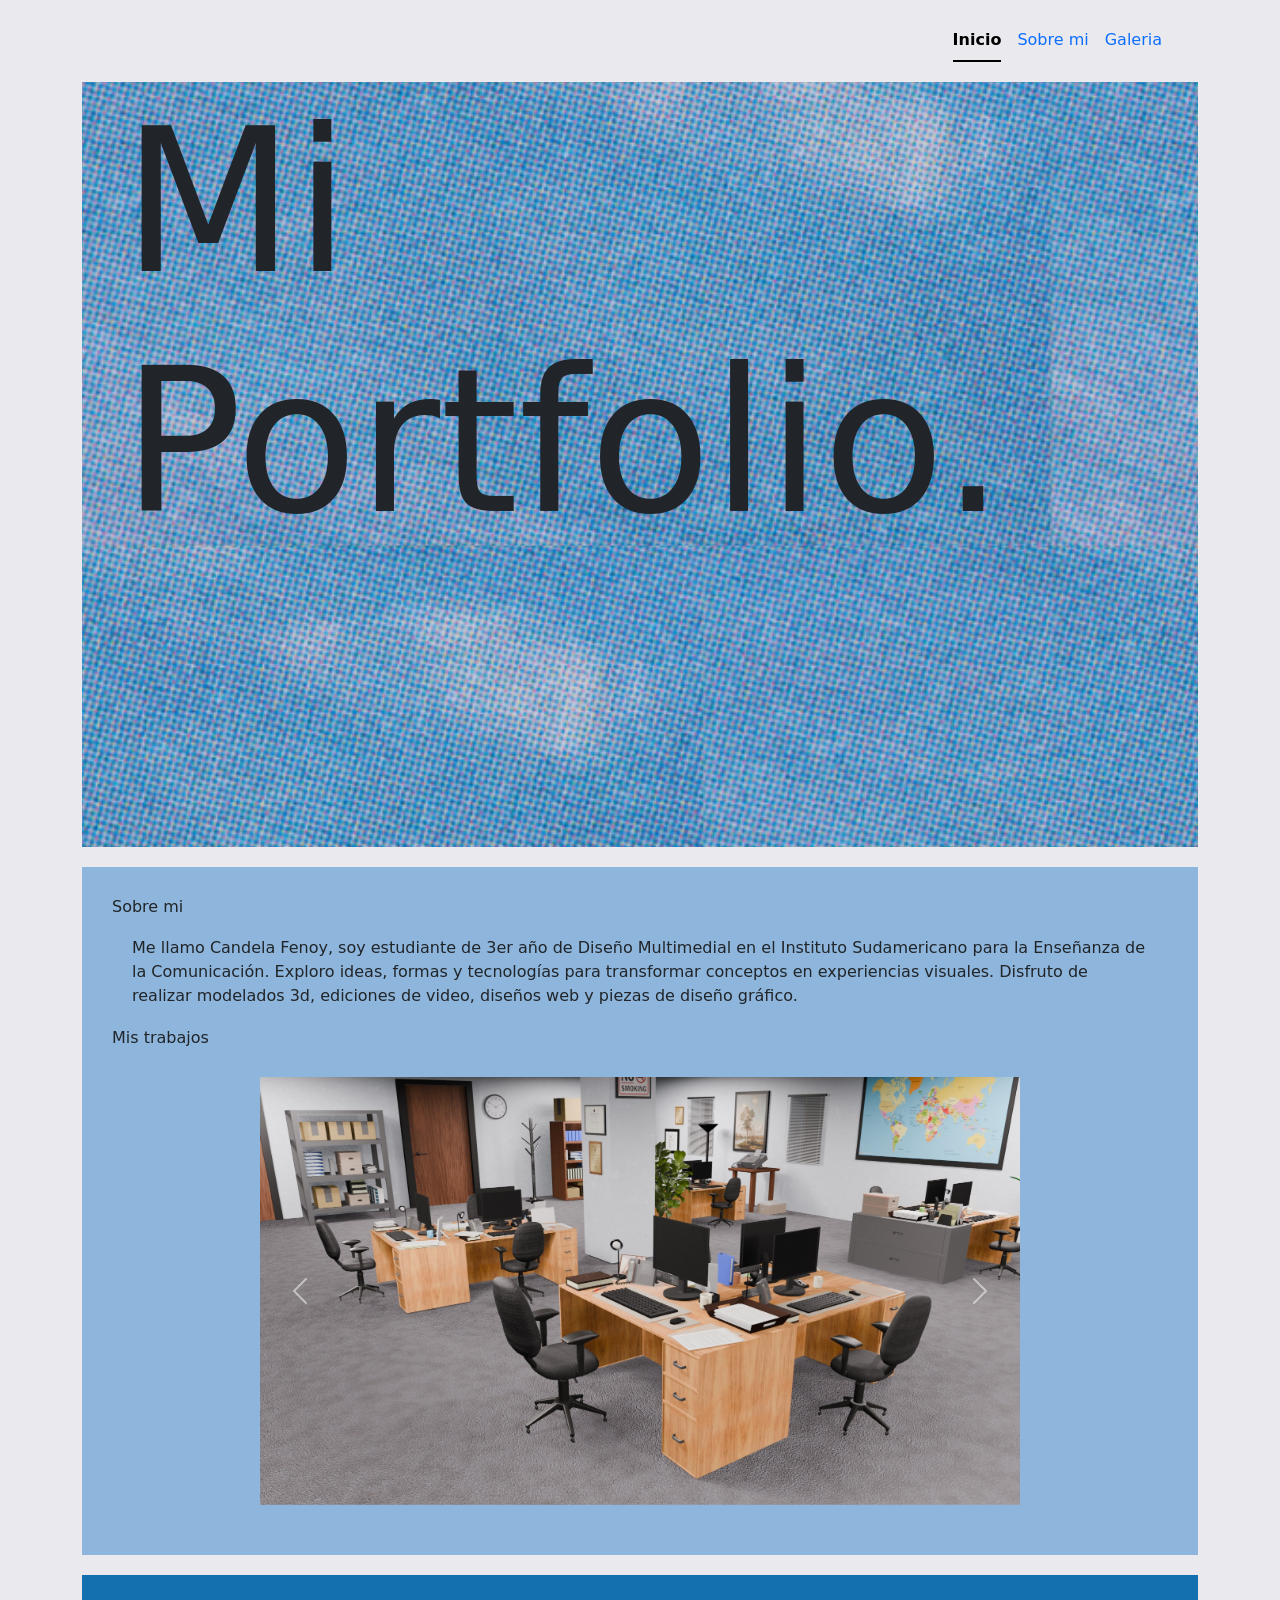
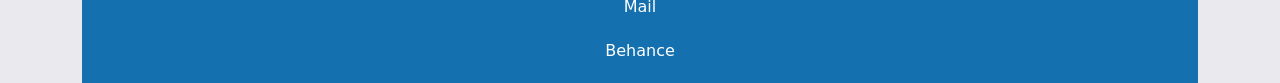
==== index.html @ b356c173 "Add files via upload" ====
<!doctype html>
<html lang="en">
  <head>
    <meta charset="utf-8">
    <meta name="viewport" content="width=device-width, initial-scale=1">
    <title>Portfolio Candela Fenoy</title>
    <link href="https://cdn.jsdelivr.net/npm/bootstrap@5.3.8/dist/css/bootstrap.min.css" rel="stylesheet" integrity="sha384-sRIl4kxILFvY47J16cr9ZwB07vP4J8+LH7qKQnuqkuIAvNWLzeN8tE5YBujZqJLB" crossorigin="anonymous">
    <link rel="stylesheet" href="style.css">
  </head>

  <body class="container">
    
        <ul class="nav nav-underline justify-content-end m-3 p-1">
            <li class="nav-item"><a class="nav-link active" aria-current="page" href="#" >Inicio</a></li>
            <li class="nav-item"><a class="nav-link" href="sobreMi.html">Sobre mi</a></li>
            <li class="nav-item"><a class="nav-link" href="galeria.html">Galeria</a></li>
            <li class="nav-item"> <!--   <a class="nav-link disabled" aria-disabled="true">Contacto</a> --></li>
        </ul>

        <div class="bg-personalizado"><h1> Mi Portfolio.</h1></div>

        <section class="inicio">
            <h2>Sobre mi</h2>
                <p>
                    Me llamo Candela Fenoy, soy estudiante de 3er año de Diseño Multimedial en el Instituto Sudamericano para la Enseñanza de la Comunicación. Exploro ideas, formas y tecnologías para transformar conceptos en experiencias visuales. Disfruto de realizar modelados 3d, ediciones de video, diseños web y piezas de diseño gráfico.
                </p>
        


        <h2>Mis trabajos</h2>
        <div id="carouselExampleAutoplaying" class="carousel slide" data-bs-ride="carousel">
            
            <div class="carousel-inner">
                <div class="carousel-item active"><img src="./img/modelado.jpg" class="d-block w-100" alt="Modelo 3D"></div>
                <div class="carousel-item"><img src="./img/afiche.jpg" class="d-block w-100" alt="Afiche tango"></div>
                <div class="carousel-item"><img src="./img/libro.jpg" class="d-block w-100" alt="Libro"></div>
                <div class="carousel-item"><img src="./img/corto.png" class="d-block w-100" alt="Edicion corto"></div>
                <div class="carousel-item"><img src="./img/edicion.jpg" class="d-block w-100" alt="Edicion DDT"></div>
            </div>
            <button class="carousel-control-prev" type="button" data-bs-target="#carouselExampleAutoplaying" data-bs-slide="prev">
                <span class="carousel-control-prev-icon" aria-hidden="true"></span>
                <span class="visually-hidden">Previous</span>
             </button>
                <button class="carousel-control-next" type="button" data-bs-target="#carouselExampleAutoplaying" data-bs-slide="next">
                <span class="carousel-control-next-icon" aria-hidden="true"></span>
                <span class="visually-hidden">Next</span>
            </button>
        </div>
        </section>
        <footer class="footer">
            <div class="links">
                <a href="https://mail.google.com/mail/u/0/?tab=rm&ogbl#inbox?compose=DmwnWrRnZnPXbHhvJljLNVDNLPfqPWGwfJPHFDPFhkdsJpJcSZVQXSfVfJDhqrcMDSDgsHMQMpqQ">Mail</a>

                <a href="https://www.behance.net/candelafenoy">Behance</a>
            </div>
    
        </footer>

    <script src="https://cdn.jsdelivr.net/npm/bootstrap@5.3.8/dist/js/bootstrap.bundle.min.js" integrity="sha384-FKyoEForCGlyvwx9Hj09JcYn3nv7wiPVlz7YYwJrWVcXK/BmnVDxM+D2scQbITxI" crossorigin="anonymous"></script>
  </body>
</html>
---- style.css ----
body{
    background-color: #EAEAEE;
}

h1{
    font-size: 200px;
    margin: 10px 40px;
}


.bg-personalizado{
    height: 85vh;
    background-image: url(./img/banner8.png);
    background-repeat: no-repeat;
    background-size: cover;
    background-attachment: fixed;
}



.inicio{
    margin: 20px 0px;
    background-color: #8EB6DC;
    padding: 20px 30px;
}

h2{
    font-size: medium;
    justify-content: left;
    margin: 10px 0px;
   
}


#carouselExampleAutoplaying {
  max-width: 800px;
  margin: 10px auto;
  padding: 20px;
}

.footer{
    display: flex;
    background-color: #1470AF;
    padding: 20px 0;
    align-items: center; /* centra vertical */
    justify-content: center;
}


.links {
  display: flex;
  flex-direction: column;
  align-items: center; 
  justify-content: center;
  gap: 20px;
}

.footer a {
  text-decoration: none;
  color: rgb(255, 255, 255);
  font-size: 16px;
}

.contenedor{
    display:flex;
    gap: 20px;
    margin: 10px;
    align-items: start;
}

.sobreMi{
    background-color: #8EB6DC;
    flex-direction: column;
    width: 50%;
    height: 80vh;
    padding: 10px;
    border-radius: 10px;
    display: flex;
    flex-direction: column;
}

.sobreMi h2, p, .programas h2{
    margin: 20px;
}

.programas{
    background-color: #8EB6DC;
    display: flex;
    flex-direction: column;
    width: 50%;
    height: 80vh;
    padding: 10px;
    border-radius: 10px;
}

.programas ul{
    display: flex;
    flex-direction: column;
    align-items: left;
    justify-content: left;
    flex-grow: 1;
    gap: 15px;
}

.programas li{  
    list-style: none;
    padding: 0px;
    margin: 10px 0px;
}

.programas img{
    width: 40px;
    border-radius: 10px;
    display:block
}

.cards-galeria{
   display: flex;
    flex-wrap: wrap; /* Permite que bajen si no caben en móviles */
    gap: 20px;       /* Espacio entre ellas */
    justify-content: center;
}
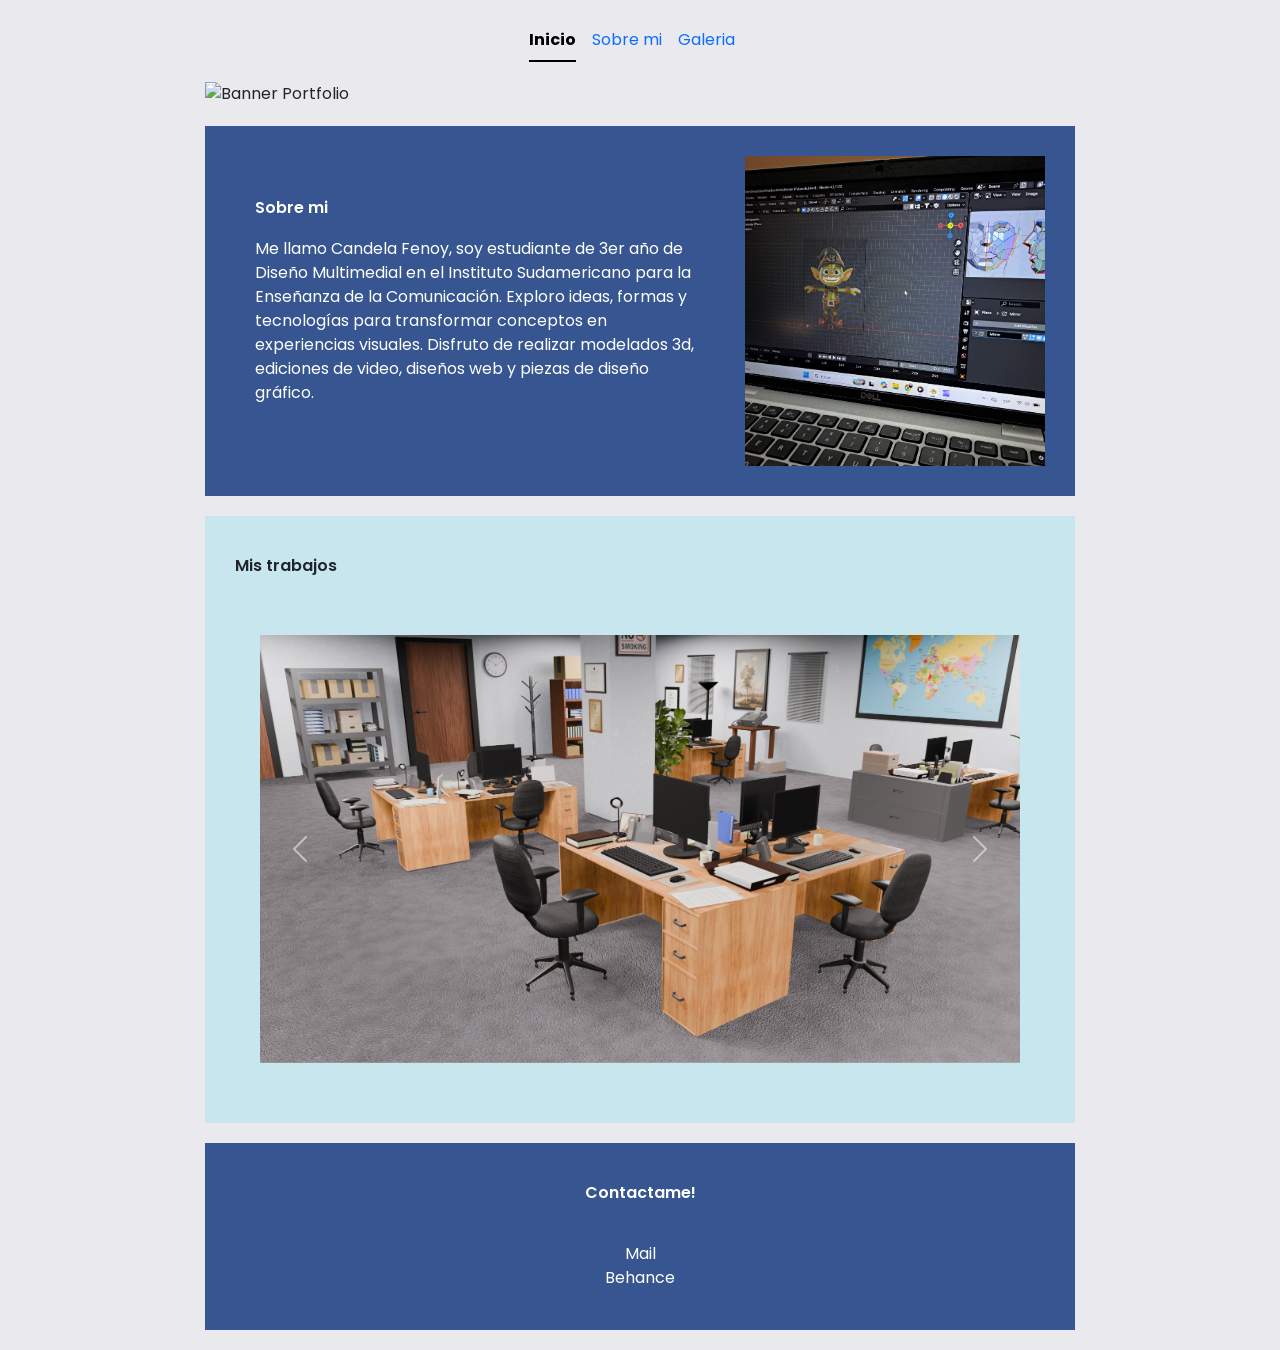
==== commit 7901a05e: "Add files via upload" ====
--- a/index.html
+++ b/index.html
@@ -1,62 +1,93 @@
 <!doctype html>
 <html lang="en">
-  <head>
+
+<head>
     <meta charset="utf-8">
     <meta name="viewport" content="width=device-width, initial-scale=1">
     <title>Portfolio Candela Fenoy</title>
-    <link href="https://cdn.jsdelivr.net/npm/bootstrap@5.3.8/dist/css/bootstrap.min.css" rel="stylesheet" integrity="sha384-sRIl4kxILFvY47J16cr9ZwB07vP4J8+LH7qKQnuqkuIAvNWLzeN8tE5YBujZqJLB" crossorigin="anonymous">
+    <link href="https://cdn.jsdelivr.net/npm/bootstrap@5.3.8/dist/css/bootstrap.min.css" rel="stylesheet"
+        integrity="sha384-sRIl4kxILFvY47J16cr9ZwB07vP4J8+LH7qKQnuqkuIAvNWLzeN8tE5YBujZqJLB" crossorigin="anonymous">
+    <link rel="preconnect" href="https://fonts.googleapis.com">
+    <link rel="preconnect" href="https://fonts.gstatic.com" crossorigin>
+    <link
+        href="https://fonts.googleapis.com/css2?family=Poppins:ital,wght@0,100;0,200;0,300;0,400;0,500;0,600;0,700;0,800;0,900;1,100;1,200;1,300;1,400;1,500;1,600;1,700;1,800;1,900&display=swap"
+        rel="stylesheet">
     <link rel="stylesheet" href="style.css">
-  </head>
+</head>
 
-  <body class="container">
+<body>
+
+    <ul class="nav nav-underline justify-content-end m-3 p-1">
+        <li class="nav-item"><a class="nav-link active" aria-current="page" href="#">Inicio</a></li>
+        <li class="nav-item"><a class="nav-link" href="sobreMi.html">Sobre mi</a></li>
+        <li class="nav-item"><a class="nav-link" href="galeria.html">Galeria</a></li>
+        <li class="nav-item"> <!--   <a class="nav-link disabled" aria-disabled="true">Contacto</a> --></li>
+    </ul>
+
+    <div class="contenedor-pagina">
+        <div class="bg-personalizado">
+            <img src="./img/banner10.PNG" alt="Banner Portfolio">
+        </div>
+        
+        <section class="inicio">
+            <div class="yo">
+                <h2>Sobre mi</h2>
+                <p>
+                    Me llamo Candela Fenoy, soy estudiante de 3er año de Diseño Multimedial en el Instituto Sudamericano
+                    para la Enseñanza de la Comunicación. Exploro ideas, formas y tecnologías para transformar conceptos en
+                    experiencias visuales. Disfruto de realizar modelados 3d, ediciones de video, diseños web y piezas de
+                    diseño gráfico.
+                </p>
+            </div>
+
+            <div class="img"><img src="./img/sobremi2.jpeg" width="300px" alt="Yo trabajando"></div>
+            
+            </section>
     
-        <ul class="nav nav-underline justify-content-end m-3 p-1">
-            <li class="nav-item"><a class="nav-link active" aria-current="page" href="#" >Inicio</a></li>
-            <li class="nav-item"><a class="nav-link" href="sobreMi.html">Sobre mi</a></li>
-            <li class="nav-item"><a class="nav-link" href="galeria.html">Galeria</a></li>
-            <li class="nav-item"> <!--   <a class="nav-link disabled" aria-disabled="true">Contacto</a> --></li>
-        </ul>
 
-        <div class="bg-personalizado"><h1> Mi Portfolio.</h1></div>
+    <div class="carrusel">
+            <h2>Mis trabajos</h2>
+            <div id="carouselExampleAutoplaying" class="carousel slide" data-bs-ride="carousel">
 
-        <section class="inicio">
-            <h2>Sobre mi</h2>
-                <p>
-                    Me llamo Candela Fenoy, soy estudiante de 3er año de Diseño Multimedial en el Instituto Sudamericano para la Enseñanza de la Comunicación. Exploro ideas, formas y tecnologías para transformar conceptos en experiencias visuales. Disfruto de realizar modelados 3d, ediciones de video, diseños web y piezas de diseño gráfico.
-                </p>
-        
+                <div class="carousel-inner">
+                    <div class="carousel-item active"><img src="./img/modelado.jpg" class="d-block w-100" alt="Modelo 3D"></div>
+                    <div class="carousel-item"><img src="./img/afiche.jpg" class="d-block w-100" alt="Afiche tango">
+                    </div>
+                    <div class="carousel-item"><img src="./img/libro.jpg" class="d-block w-100" alt="Libro"></div>
+                    <div class="carousel-item"><img src="./img/corto.png" class="d-block w-100" alt="Edicion corto">
+                    </div>
+                    <div class="carousel-item"><img src="./img/edicion.jpg" class="d-block w-100" alt="Edicion DDT">
+                    </div>
+                </div>
+                <button class="carousel-control-prev" type="button" data-bs-target="#carouselExampleAutoplaying"
+                    data-bs-slide="prev">
+                    <span class="carousel-control-prev-icon" aria-hidden="true"></span>
+                    <span class="visually-hidden">Previous</span>
+                </button>
+                <button class="carousel-control-next" type="button" data-bs-target="#carouselExampleAutoplaying"
+                    data-bs-slide="next">
+                    <span class="carousel-control-next-icon" aria-hidden="true"></span>
+                    <span class="visually-hidden">Next</span>
+                </button>
+            </div>
+        </div>
 
+    <footer class="footer">
 
-        <h2>Mis trabajos</h2>
-        <div id="carouselExampleAutoplaying" class="carousel slide" data-bs-ride="carousel">
-            
-            <div class="carousel-inner">
-                <div class="carousel-item active"><img src="./img/modelado.jpg" class="d-block w-100" alt="Modelo 3D"></div>
-                <div class="carousel-item"><img src="./img/afiche.jpg" class="d-block w-100" alt="Afiche tango"></div>
-                <div class="carousel-item"><img src="./img/libro.jpg" class="d-block w-100" alt="Libro"></div>
-                <div class="carousel-item"><img src="./img/corto.png" class="d-block w-100" alt="Edicion corto"></div>
-                <div class="carousel-item"><img src="./img/edicion.jpg" class="d-block w-100" alt="Edicion DDT"></div>
-            </div>
-            <button class="carousel-control-prev" type="button" data-bs-target="#carouselExampleAutoplaying" data-bs-slide="prev">
-                <span class="carousel-control-prev-icon" aria-hidden="true"></span>
-                <span class="visually-hidden">Previous</span>
-             </button>
-                <button class="carousel-control-next" type="button" data-bs-target="#carouselExampleAutoplaying" data-bs-slide="next">
-                <span class="carousel-control-next-icon" aria-hidden="true"></span>
-                <span class="visually-hidden">Next</span>
-            </button>
+        <h2>Contactame!</h2>
+
+        <div class="links">
+            <a
+                href="https://mail.google.com/mail/u/0/?tab=rm&ogbl#inbox?compose=DmwnWrRnZnPXbHhvJljLNVDNLPfqPWGwfJPHFDPFhkdsJpJcSZVQXSfVfJDhqrcMDSDgsHMQMpqQ" target="_blank">Mail</a>
+
+            <a href="https://www.behance.net/candelafenoy" target="_blank">Behance</a>
         </div>
-        </section>
-        <footer class="footer">
-            <div class="links">
-                <a href="https://mail.google.com/mail/u/0/?tab=rm&ogbl#inbox?compose=DmwnWrRnZnPXbHhvJljLNVDNLPfqPWGwfJPHFDPFhkdsJpJcSZVQXSfVfJDhqrcMDSDgsHMQMpqQ">Mail</a>
 
-                <a href="https://www.behance.net/candelafenoy">Behance</a>
-            </div>
-    
-        </footer>
+    </footer>
+</div>
+    <script src="https://cdn.jsdelivr.net/npm/bootstrap@5.3.8/dist/js/bootstrap.bundle.min.js"
+        integrity="sha384-FKyoEForCGlyvwx9Hj09JcYn3nv7wiPVlz7YYwJrWVcXK/BmnVDxM+D2scQbITxI"
+        crossorigin="anonymous"></script>
+</body>
 
-    <script src="https://cdn.jsdelivr.net/npm/bootstrap@5.3.8/dist/js/bootstrap.bundle.min.js" integrity="sha384-FKyoEForCGlyvwx9Hj09JcYn3nv7wiPVlz7YYwJrWVcXK/BmnVDxM+D2scQbITxI" crossorigin="anonymous"></script>
-  </body>
-</html>
-
+</html>
--- a/style.css
+++ b/style.css
@@ -1,63 +1,111 @@
 body{
     background-color: #EAEAEE;
-}
-
-h1{
-    font-size: 200px;
-    margin: 10px 40px;
-}
-
-
-.bg-personalizado{
-    height: 85vh;
-    background-image: url(./img/banner8.png);
-    background-repeat: no-repeat;
-    background-size: cover;
-    background-attachment: fixed;
-}
-
-
+    margin: 0;
+    padding: 0;
+    display: flex;
+    flex-direction: column;
+    align-items: center; 
+    justify-content: flex-start;
+    font-family: "Poppins", sans-serif;
+    font-weight: 400;
+}
+
+.contenedor-pagina{
+    display: flex;
+    flex-direction: column;
+    align-items: center;
+    width: 100%;
+    max-width: 900px;
+    margin: 0 auto;
+    padding: 0 15px;
+}
+
+ .bg-personalizado{
+    width: 100%;
+}
+
+.bg-personalizado img{
+    width: 100%;
+    height: auto;
+    display: block;
+}
 
 .inicio{
-    margin: 20px 0px;
-    background-color: #8EB6DC;
+    display: flex;
+    flex-direction: row;
+    align-items: center;
+    justify-content: space-between;
+    background-color: #375691;
+    padding: 30px;
+    margin: 20px 0;
+    gap: 30px;
+    box-sizing: border-box;
+    
+}
+
+.yo{
+    flex:2;
+    color:white;
+}
+
+.yo h2{
+    justify-content: start;
+    margin: 0 20px;
+}
+
+.img{
+    flex: 1;
+    display: flex;
+}
+
+h2, h5{
+  font-family: "Poppins", sans-serif;
+  font-weight: 600;
+  font-size: medium;
+  font-style: normal;
+  justify-content: left;
+  margin: 20px 0px;
+ 
+}
+
+.carrusel{
+    display: flex;
+    flex-direction: column;
+    width: 100%;
+    background-color: #C7E6EE;
     padding: 20px 30px;
 }
-
-h2{
-    font-size: medium;
-    justify-content: left;
-    margin: 10px 0px;
-   
-}
-
 
 #carouselExampleAutoplaying {
   max-width: 800px;
-  margin: 10px auto;
+  margin: 20px auto;
   padding: 20px;
 }
 
 .footer{
     display: flex;
-    background-color: #1470AF;
-    padding: 20px 0;
-    align-items: center; /* centra vertical */
+    flex-direction: column;
+    width: 100%;
+    background-color: #375691;
+    padding: 20px 30px;
+    align-items: center;
     justify-content: center;
-}
-
+    box-sizing: border-box;
+    color:white;
+    margin: 20px auto;
+}
 
 .links {
   display: flex;
   flex-direction: column;
   align-items: center; 
   justify-content: center;
-  gap: 20px;
+  padding: 20px;
 }
 
 .footer a {
   text-decoration: none;
-  color: rgb(255, 255, 255);
+  color: white;
   font-size: 16px;
 }
 
@@ -69,7 +117,7 @@
 }
 
 .sobreMi{
-    background-color: #8EB6DC;
+    background-color: #375691;
     flex-direction: column;
     width: 50%;
     height: 80vh;
@@ -77,14 +125,16 @@
     border-radius: 10px;
     display: flex;
     flex-direction: column;
+    color:white;
 }
 
 .sobreMi h2, p, .programas h2{
     margin: 20px;
+
 }
 
 .programas{
-    background-color: #8EB6DC;
+    background-color: #C7E6EE;
     display: flex;
     flex-direction: column;
     width: 50%;
@@ -114,9 +164,102 @@
     display:block
 }
 
+.contenedor-galeria{
+    display: flex;
+    flex-wrap: wrap;
+    margin: 0;
+    padding: 0;
+}
+
+.card{
+    background-color: #375691;
+    color:white;
+}
+
 .cards-galeria{
    display: flex;
-    flex-wrap: wrap; /* Permite que bajen si no caben en móviles */
-    gap: 20px;       /* Espacio entre ellas */
+   gap: 15px;
     justify-content: center;
-}
+    align-items: stretch;
+    flex-wrap: wrap;
+    margin:20px;
+}
+
+.card-body{
+    display: flex;
+    flex-direction: column;
+    height: 80%;
+}
+
+.card-body .btn{
+    margin-top: auto;
+    align-self: start;
+    padding: 5px 10px;
+    background-color: #C7E6EE;
+    color: black;
+    font-family: "Poppins", sans-serif;
+    font-size: 300;
+}
+
+.pag-3d{
+    display: flex;
+    flex-direction: column;
+    background-color: #375691;
+    border-radius: 10px;
+    width: 100%;
+    max-width: 900px;
+    margin: 0 auto 10px 0 auto;
+    padding: 0 15px;
+    color: white;
+}
+
+.pag-3d h2{
+    margin: 10px;
+}
+
+.video{
+    display: flex;
+    flex-direction: column;
+    margin: 10px;
+    align-items: center;
+}
+
+
+.texto-video{
+    display: flex;
+    flex-direction: row;
+    font-weight: 300;
+    font-size: small;
+    text-align: justify;
+    text-justify: inter-word;
+}
+
+.texto-video li{
+    list-style: none;
+}
+
+.texto-video img{
+    border-radius: 10px;
+    width: 40px;
+    margin: 40px 10px;
+    justify-content: center;
+    align-items: center;
+}
+
+.atras{
+    justify-content: left;
+    margin: 10px;
+}
+
+.atras .btn{
+    background-color: #C7E6EE;
+    color: black;
+    border-color:#C7E6EE;
+} 
+
+
+
+
+
+
+
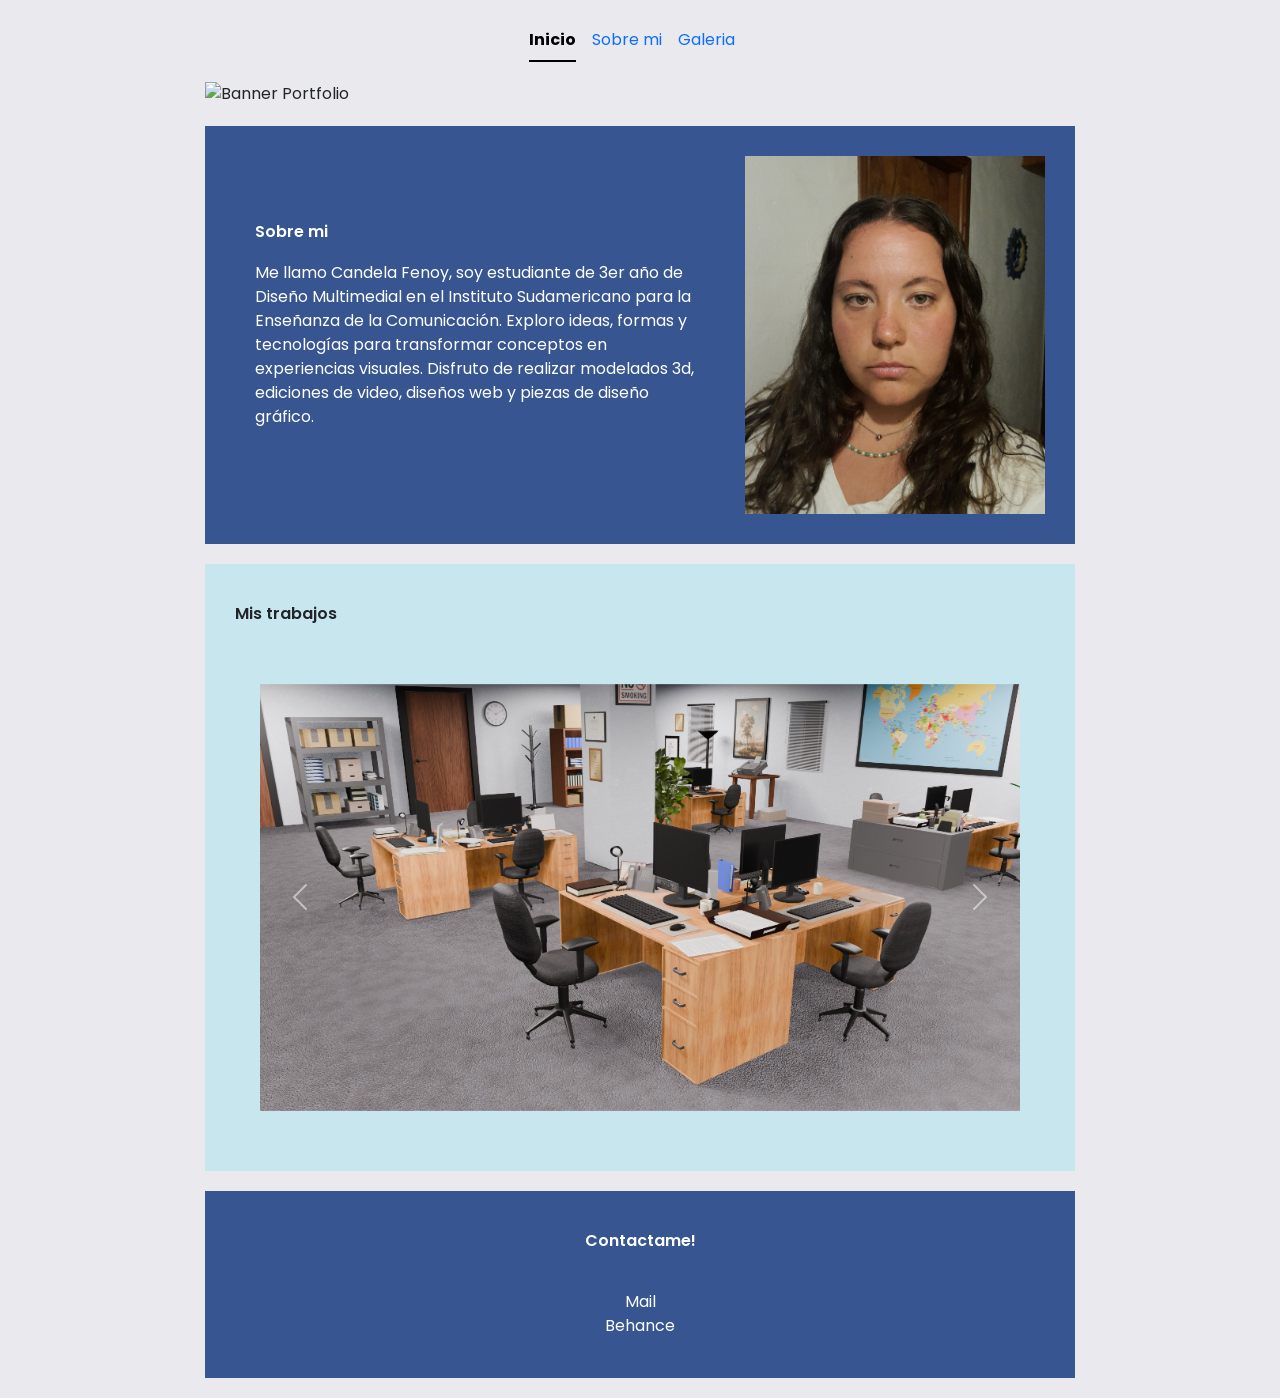
==== commit 39e95eec: "mi foto" ====
--- a/index.html
+++ b/index.html
@@ -40,7 +40,7 @@
                 </p>
             </div>
 
-            <div class="img"><img src="./img/sobremi2.jpeg" width="300px" alt="Yo trabajando"></div>
+            <div class="img"><img src="./img/yo.jpg" width="300px" alt="Yo trabajando"></div>
             
             </section>
     
--- a/style.css
+++ b/style.css
@@ -196,6 +196,7 @@
     align-self: start;
     padding: 5px 10px;
     background-color: #C7E6EE;
+    border-color: #C7E6EE;
     color: black;
     font-family: "Poppins", sans-serif;
     font-size: 300;
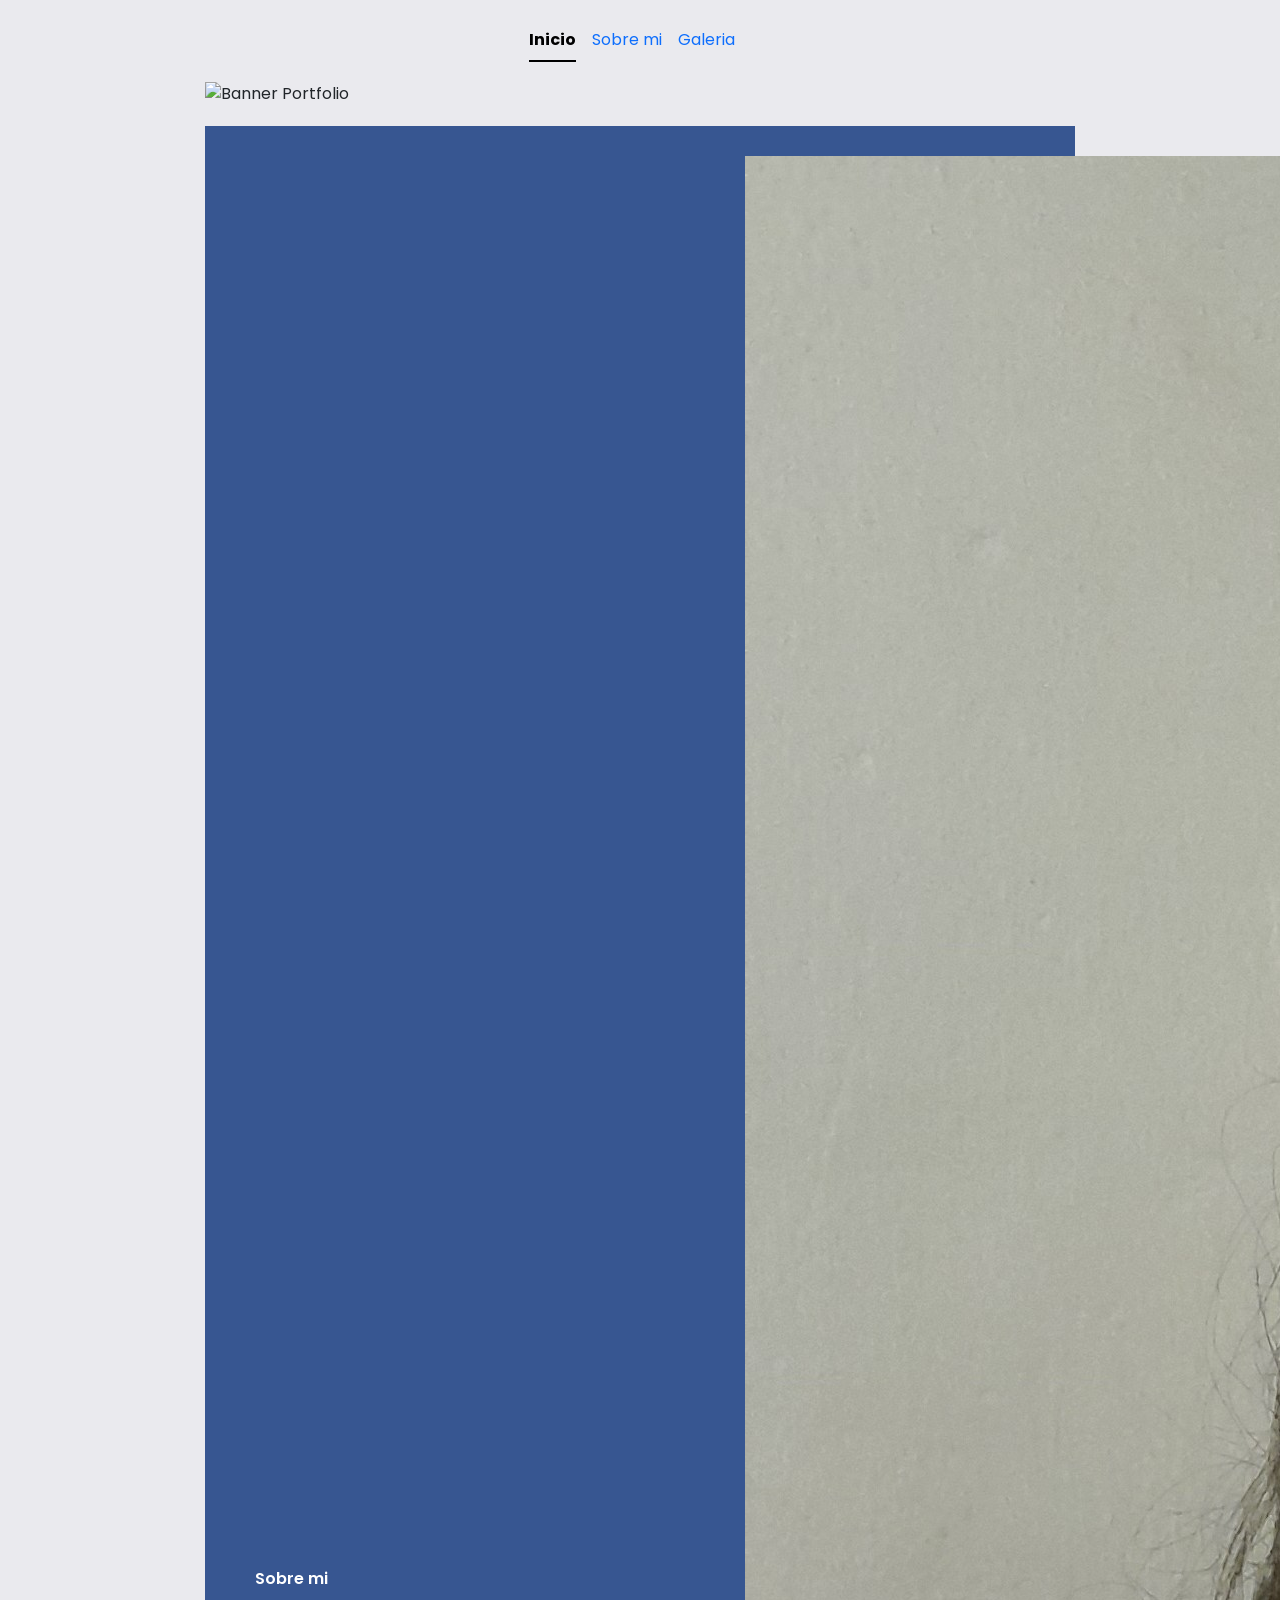
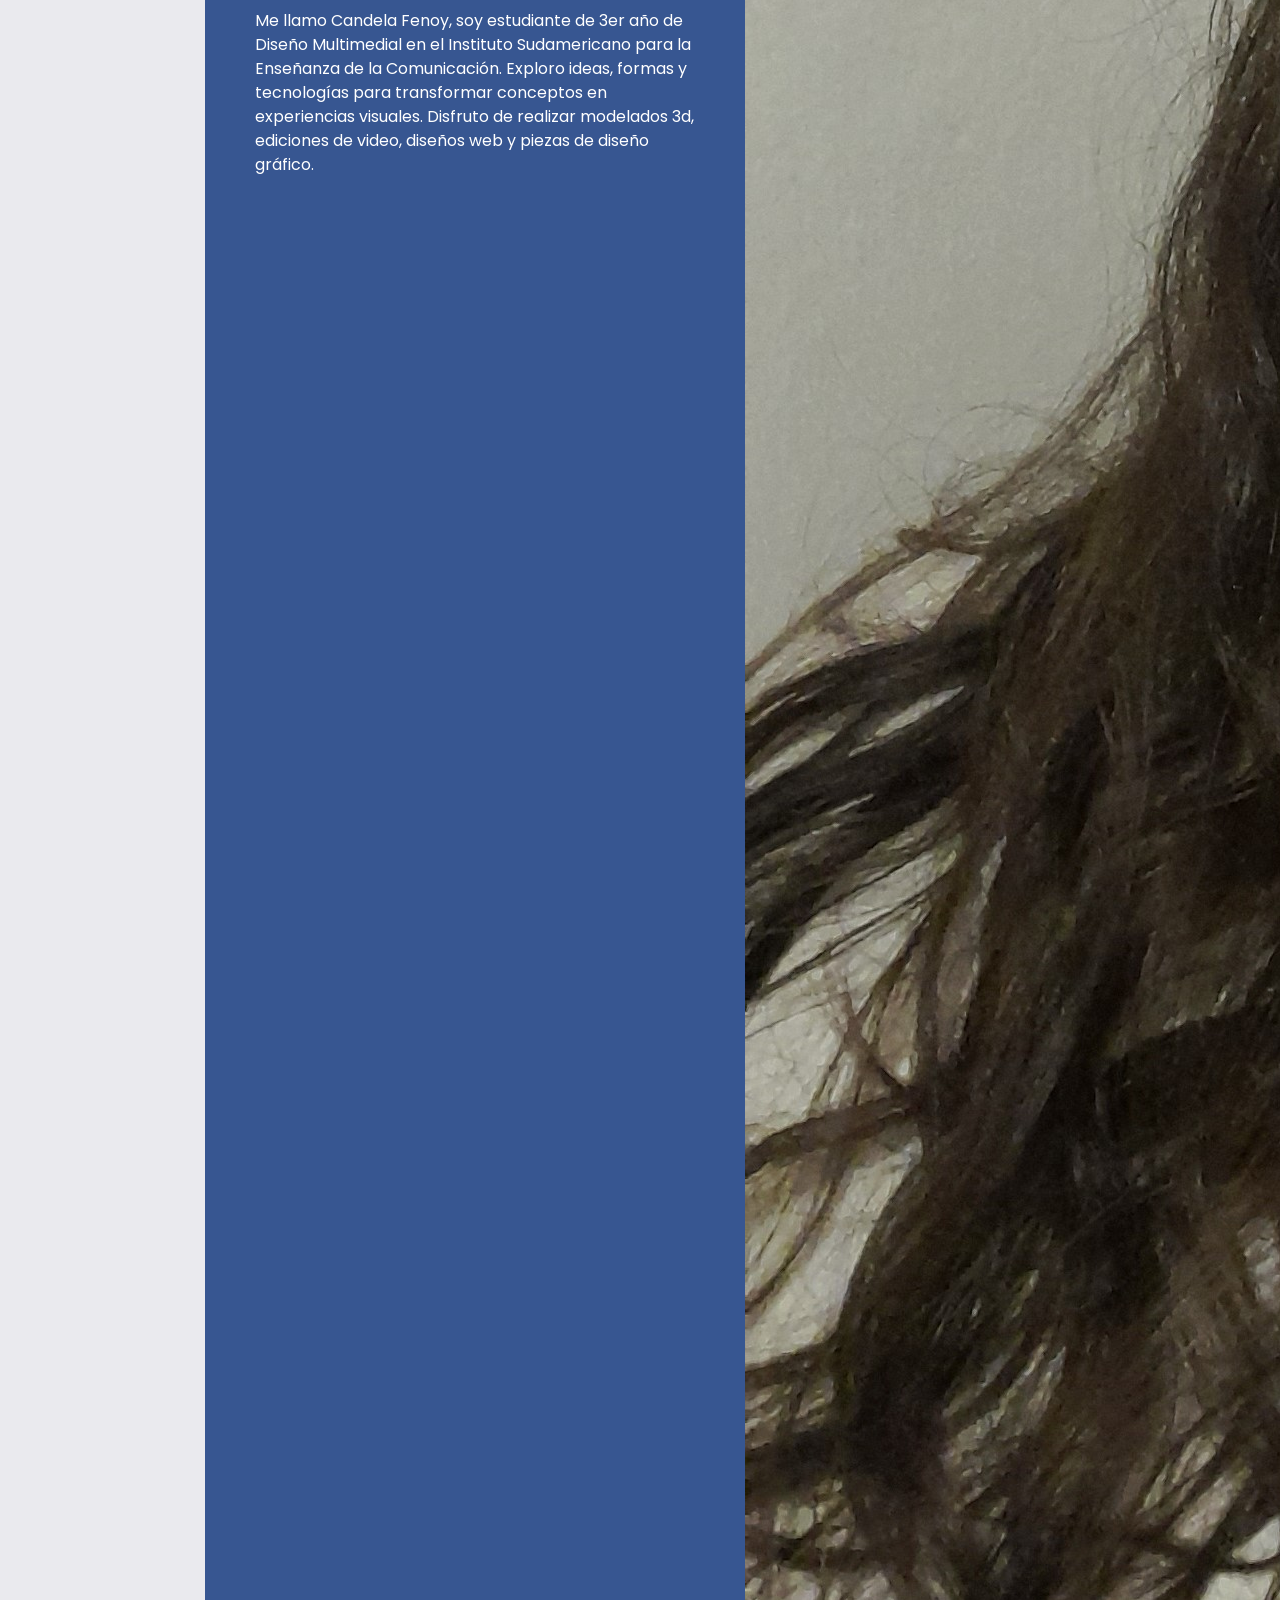
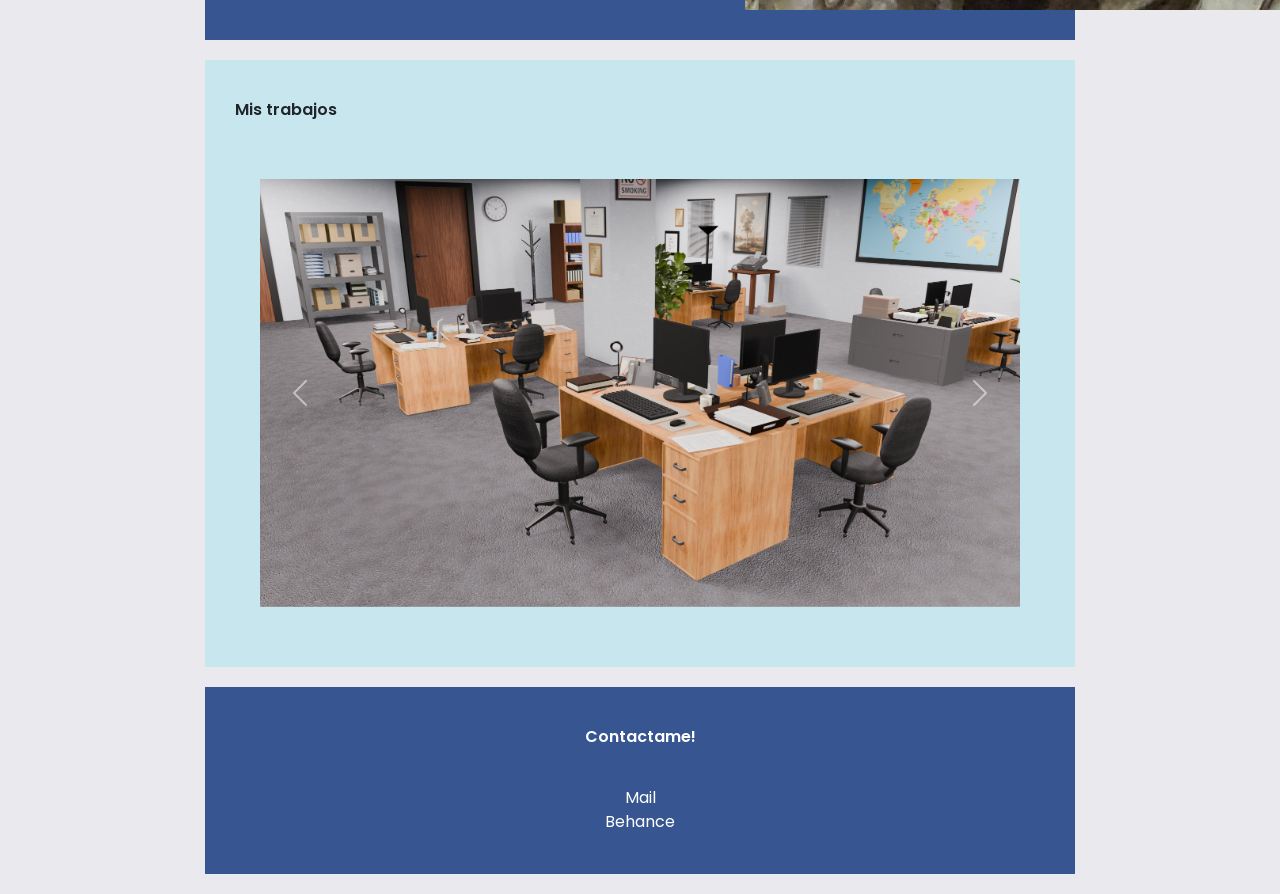
==== commit 41b098f9: "inicio" ====
--- a/index.html
+++ b/index.html
@@ -40,7 +40,7 @@
                 </p>
             </div>
 
-            <div class="img"><img src="./img/yo.jpg" width="300px" alt="Yo trabajando"></div>
+            <div class="img"><img src="./img/yo.jpg" alt="Yo trabajando"></div>
             
             </section>
     
--- a/style.css
+++ b/style.css
@@ -56,6 +56,7 @@
 .img{
     flex: 1;
     display: flex;
+    max-width: 300px;
 }
 
 h2, h5{
@@ -68,6 +69,22 @@
  
 }
 
+@media (max-width: 768px) {
+  .inicio {
+    flex-direction: column;
+    text-align: center;
+  }
+
+  .yo {
+    min-width: 100%;
+  }
+
+  .img img {
+    width: 100%;
+    max-width: 300px;
+  }
+}
+
 .carrusel{
     display: flex;
     flex-direction: column;
@@ -110,22 +127,21 @@
 }
 
 .contenedor{
-    display:flex;
-    gap: 20px;
-    margin: 10px;
-    align-items: start;
+    margin: 0;
+    padding:0;
 }
 
 .sobreMi{
-    background-color: #375691;
-    flex-direction: column;
-    width: 50%;
-    height: 80vh;
+    display: flex;
+    flex-direction: column;
+    background-color: #375691;
+    width: 100%;
+    max-width: 900px;
     padding: 10px;
-    border-radius: 10px;
-    display: flex;
-    flex-direction: column;
-    color:white;
+    margin: 10px;
+    border-radius: 10px;
+    color:white;
+    justify-content: center;
 }
 
 .sobreMi h2, p, .programas h2{
@@ -134,28 +150,29 @@
 }
 
 .programas{
-    background-color: #C7E6EE;
-    display: flex;
-    flex-direction: column;
-    width: 50%;
-    height: 80vh;
+    display: flex;
+    flex-direction: column;
+    background-color: #C7E6EE;
+    width: 100%;
+    max-width: 900px;
     padding: 10px;
-    border-radius: 10px;
+    margin: 10px;
+    border-radius: 10px;
+    justify-content: center;
 }
 
 .programas ul{
     display: flex;
-    flex-direction: column;
-    align-items: left;
-    justify-content: left;
-    flex-grow: 1;
+    flex-direction: row;
+    align-items: center;
+    justify-content: center;
     gap: 15px;
 }
 
 .programas li{  
     list-style: none;
     padding: 0px;
-    margin: 10px 0px;
+    margin: 5px 0px;
 }
 
 .programas img{
@@ -178,17 +195,21 @@
 
 .cards-galeria{
    display: flex;
+   flex-wrap: wrap;
    gap: 15px;
     justify-content: center;
     align-items: stretch;
-    flex-wrap: wrap;
-    margin:20px;
+    margin: 10px;
 }
 
 .card-body{
     display: flex;
     flex-direction: column;
-    height: 80%;
+}
+
+.card-text{
+    margin: 10px 0;
+    text-align: left;
 }
 
 .card-body .btn{
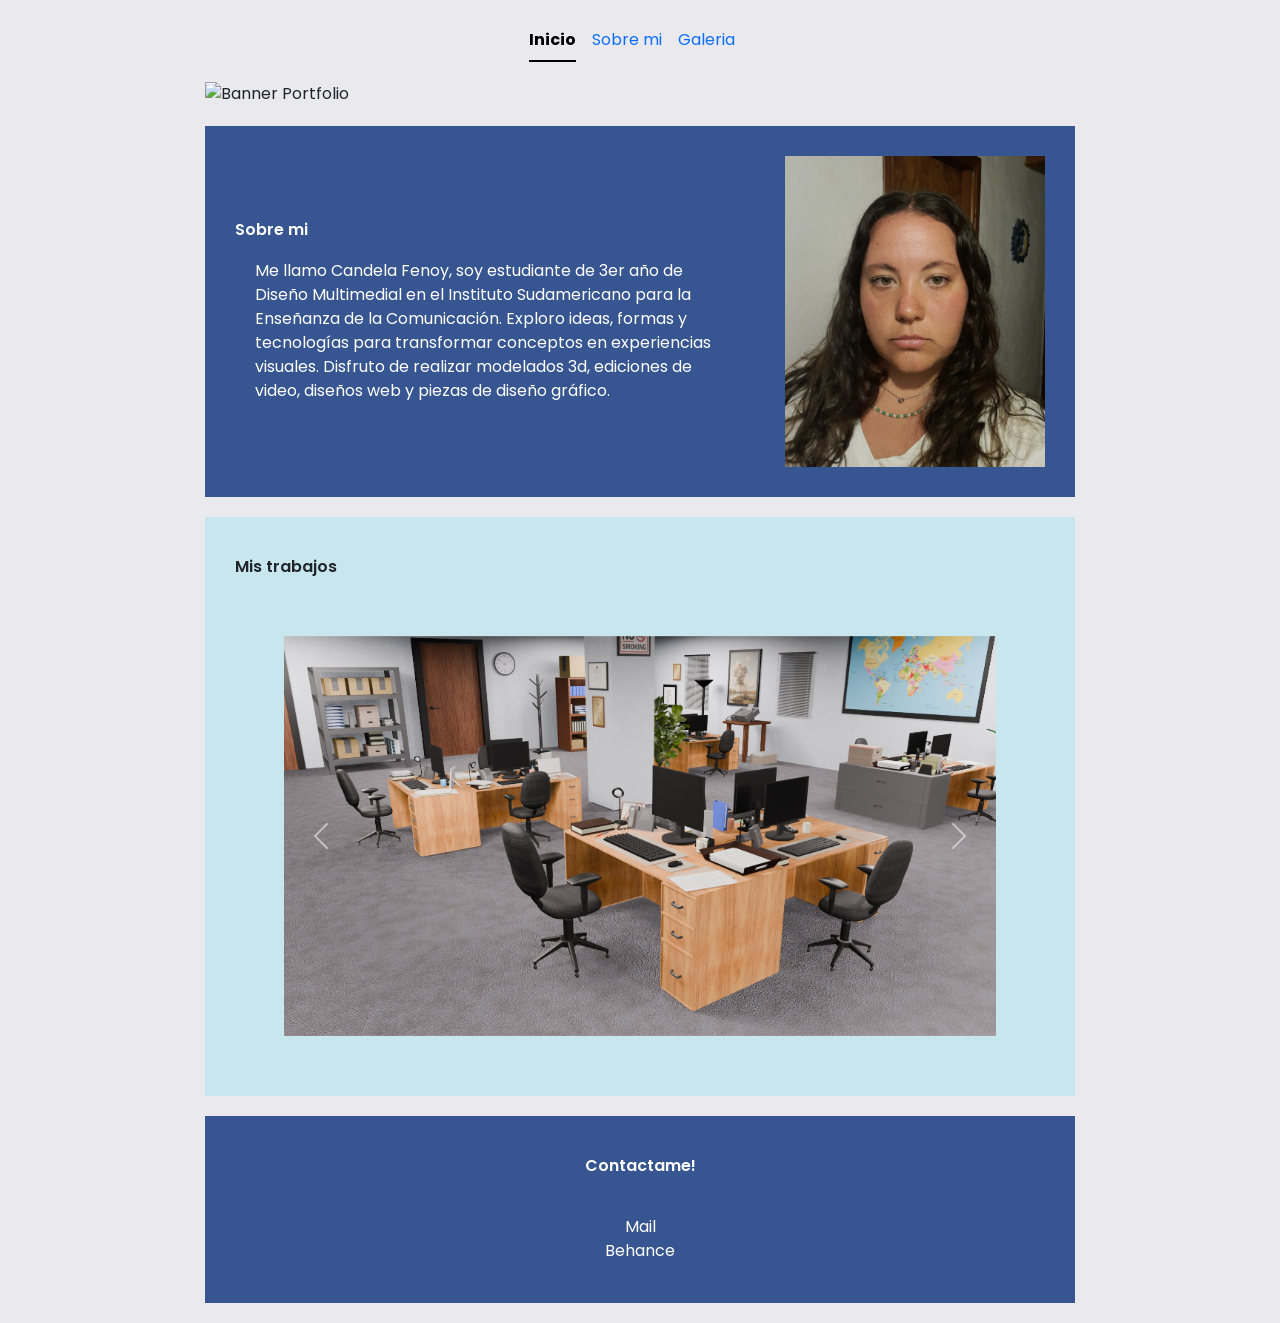
==== commit 341ab3fb: "modificacion carpetas" ====
--- a/index.html
+++ b/index.html
@@ -51,9 +51,9 @@
 
                 <div class="carousel-inner">
                     <div class="carousel-item active"><img src="./img/modelado.jpg" class="d-block w-100" alt="Modelo 3D"></div>
-                    <div class="carousel-item"><img src="./img/afiche.jpg" class="d-block w-100" alt="Afiche tango">
+                    <div class="carousel-item"><img src="./img/LV/afiche.jpg" class="d-block w-100" alt="Afiche tango">
                     </div>
-                    <div class="carousel-item"><img src="./img/libro.jpg" class="d-block w-100" alt="Libro"></div>
+                    <div class="carousel-item"><img src="./img/herramientas/libro.jpg" class="d-block w-100" alt="Libro"></div>
                     <div class="carousel-item"><img src="./img/corto.png" class="d-block w-100" alt="Edicion corto">
                     </div>
                     <div class="carousel-item"><img src="./img/edicion.jpg" class="d-block w-100" alt="Edicion DDT">
--- a/style.css
+++ b/style.css
@@ -32,7 +32,6 @@
 
 .inicio{
     display: flex;
-    flex-direction: row;
     align-items: center;
     justify-content: space-between;
     background-color: #375691;
@@ -46,17 +45,23 @@
 .yo{
     flex:2;
     color:white;
-}
-
-.yo h2{
-    justify-content: start;
-    margin: 0 20px;
-}
+    min-width: 250px;
+}
+
+/* .yo h2{
+    margin: 20px;
+} */
 
 .img{
     flex: 1;
     display: flex;
+    justify-content: center;
+}
+
+.img img{
+    width: 100%;
     max-width: 300px;
+    height: auto;
 }
 
 h2, h5{
@@ -72,7 +77,7 @@
 @media (max-width: 768px) {
   .inicio {
     flex-direction: column;
-    text-align: center;
+    text-align: justify;
   }
 
   .yo {
@@ -95,8 +100,19 @@
 
 #carouselExampleAutoplaying {
   max-width: 800px;
+  min-width: 200px;
   margin: 20px auto;
   padding: 20px;
+}
+
+.carousel-item{
+    height: 400px;
+}
+
+.carousel-item img{
+    width: 100%;
+    height: 100%;
+    object-fit: contain;
 }
 
 .footer{
@@ -200,6 +216,12 @@
     justify-content: center;
     align-items: stretch;
     margin: 10px;
+}
+
+.cadr-img-top{
+    width: 100%;
+    height: 200px;
+    object-fit: cover;
 }
 
 .card-body{
@@ -230,7 +252,7 @@
     border-radius: 10px;
     width: 100%;
     max-width: 900px;
-    margin: 0 auto 10px 0 auto;
+    margin: 20px;
     padding: 0 15px;
     color: white;
 }
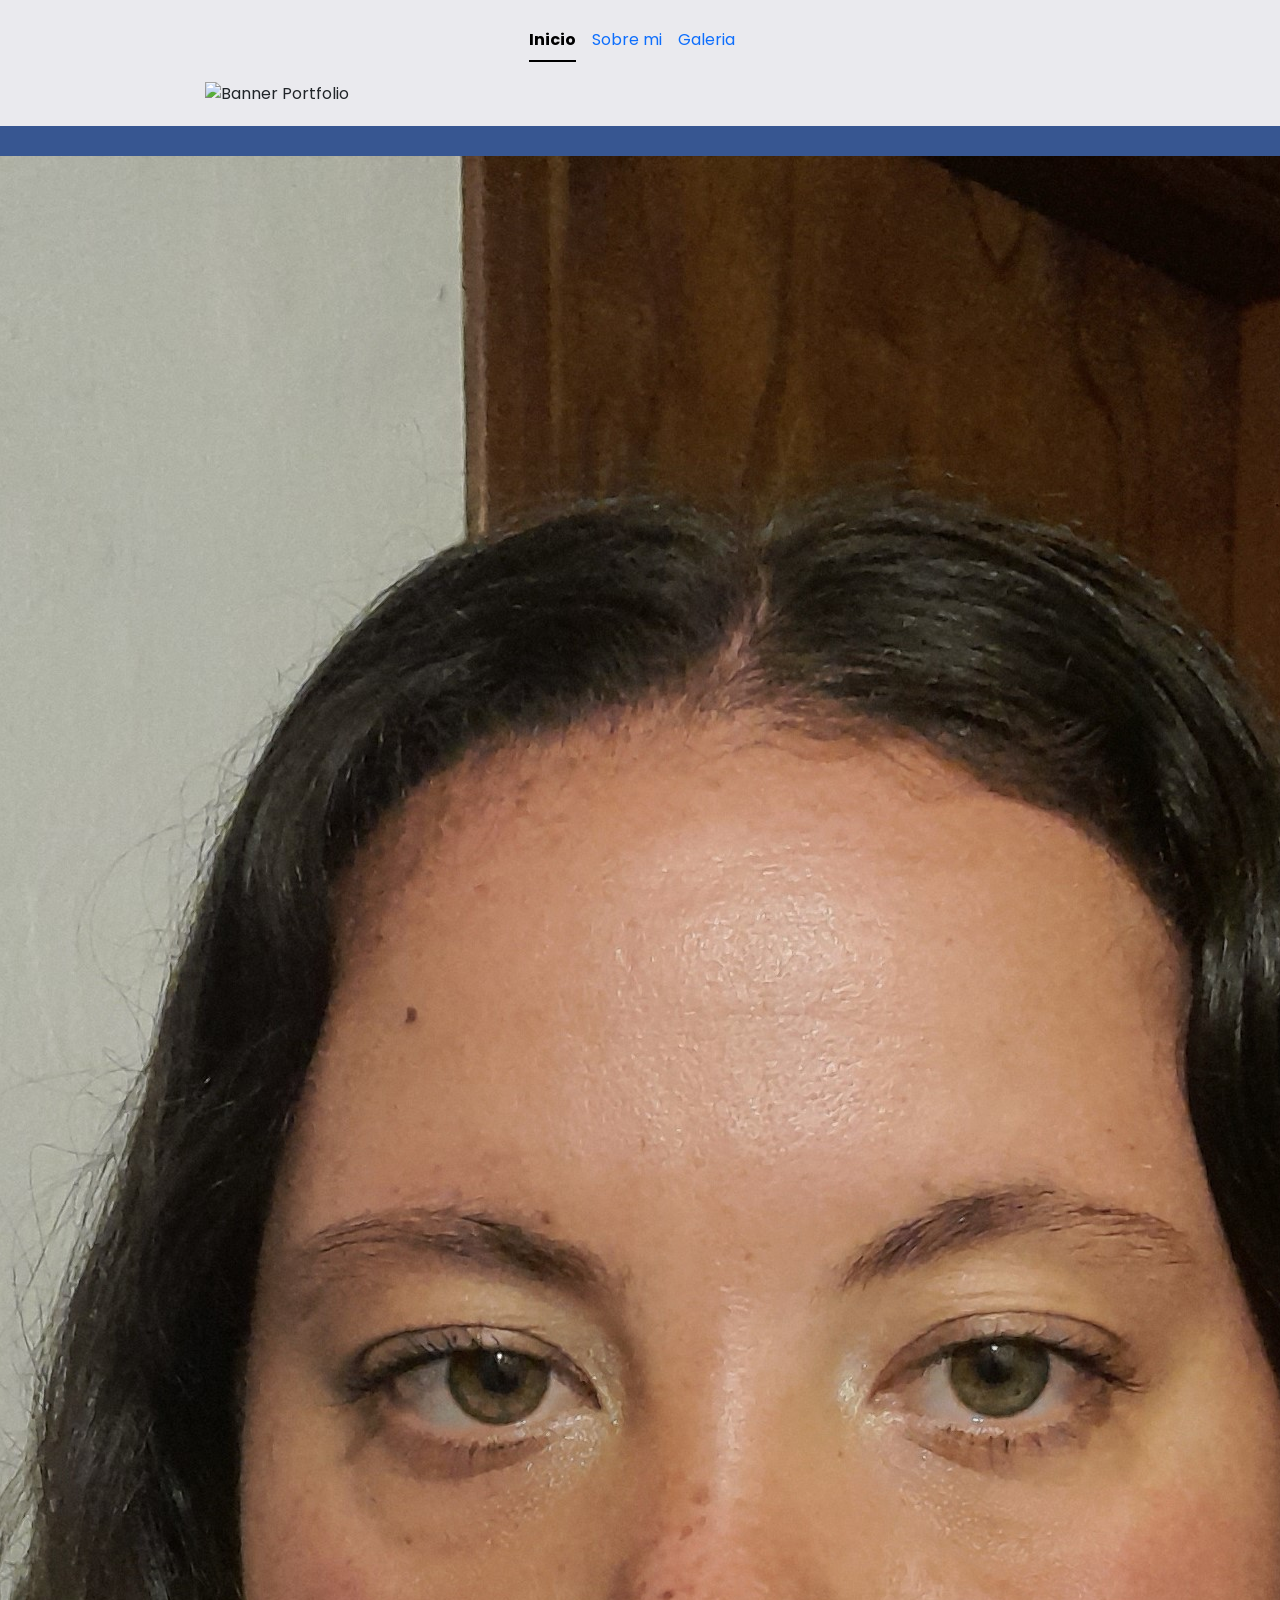
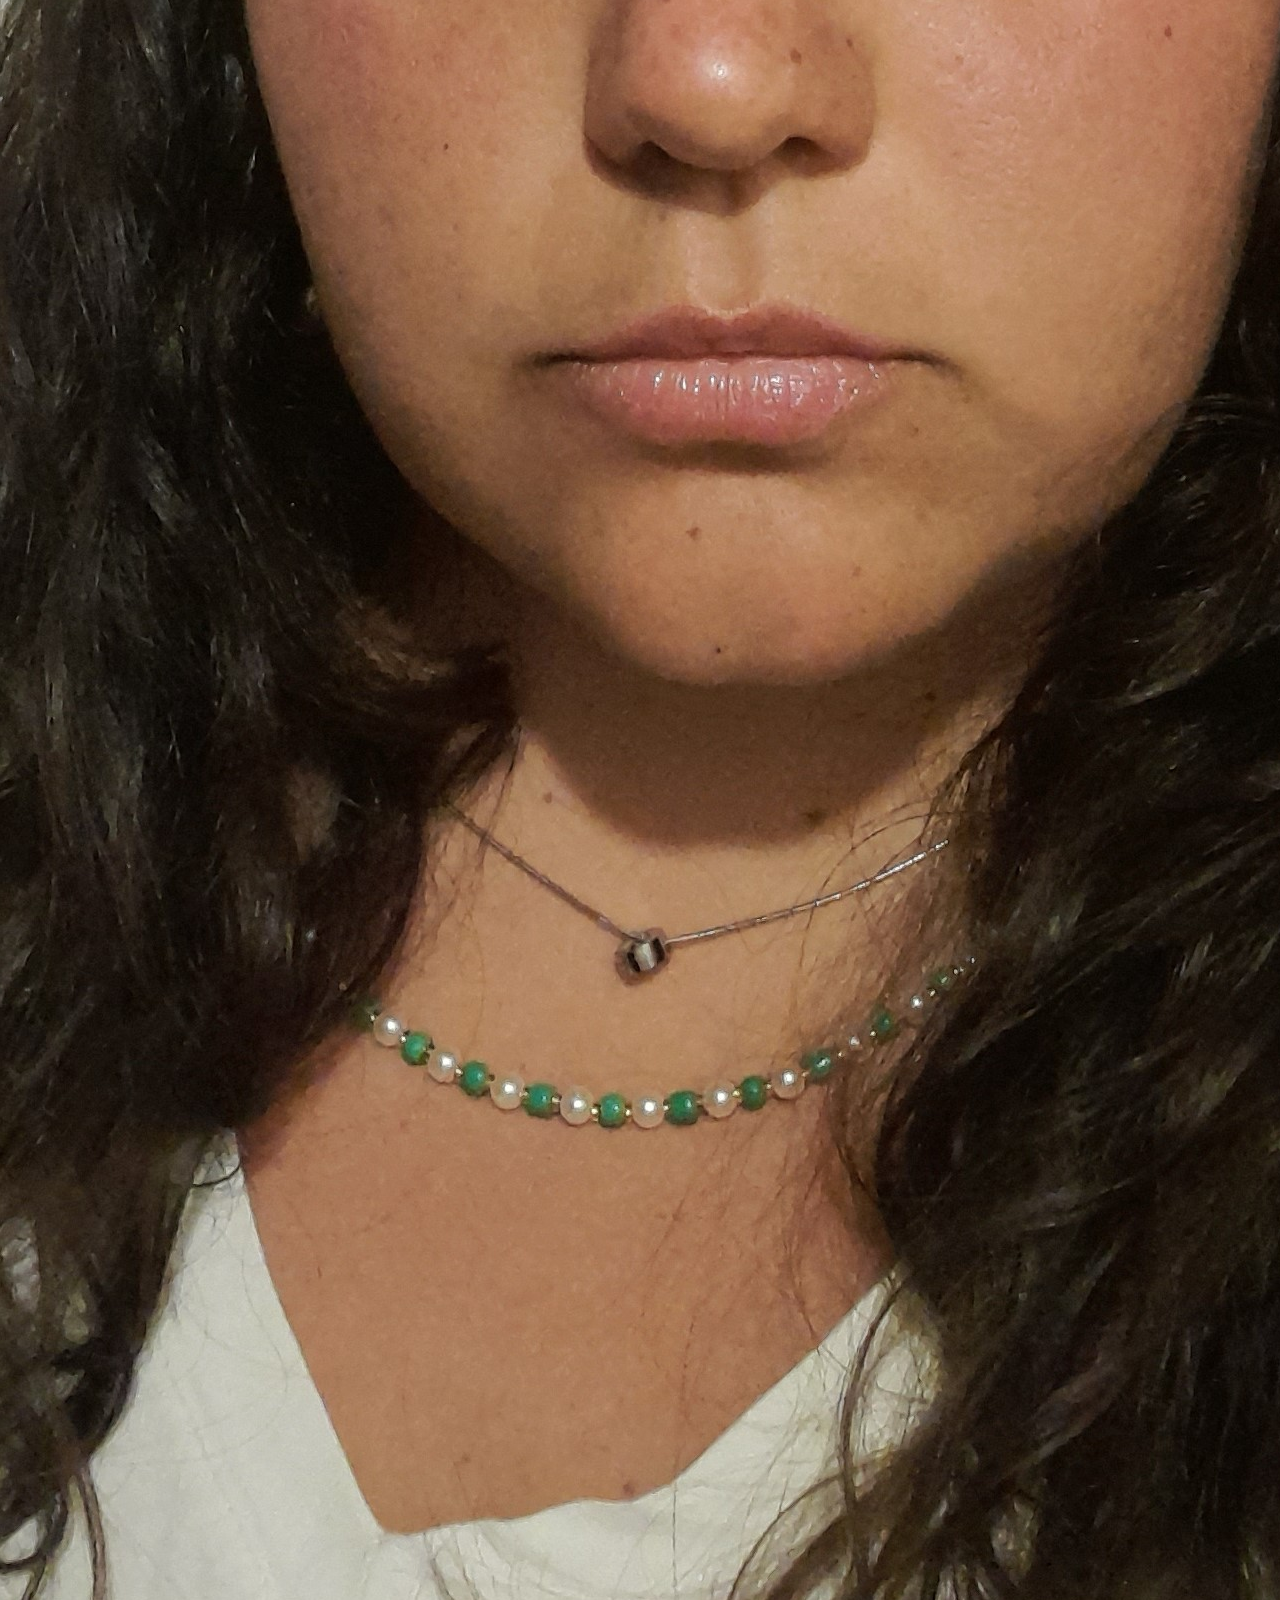
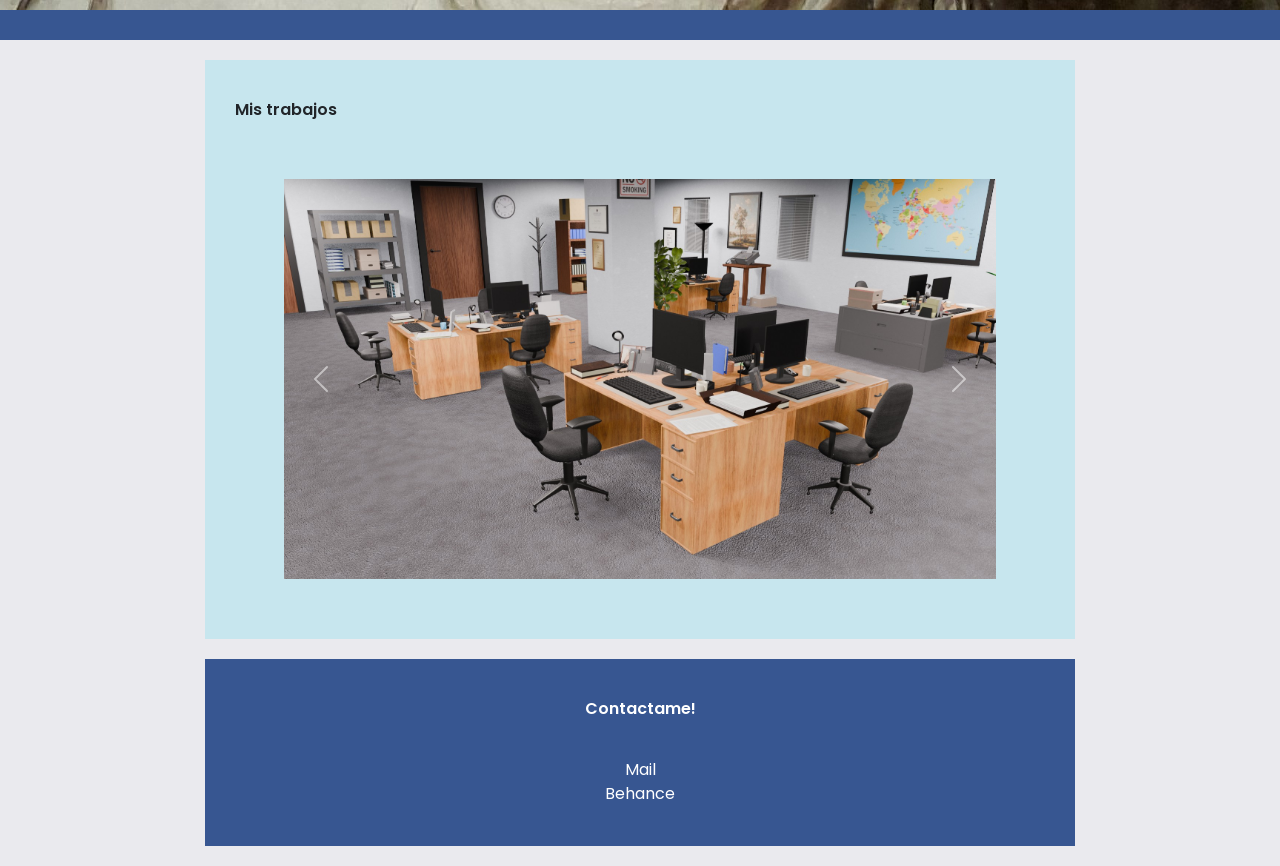
==== commit bc8f2757: "correcciones html" ====
--- a/index.html
+++ b/index.html
@@ -40,7 +40,7 @@
                 </p>
             </div>
 
-            <div class="img"><img src="./img/yo.jpg" alt="Yo trabajando"></div>
+            <div class="shadow-drop-center"><img src="./img/yo.jpg" alt="Yo"></div>
             
             </section>
     
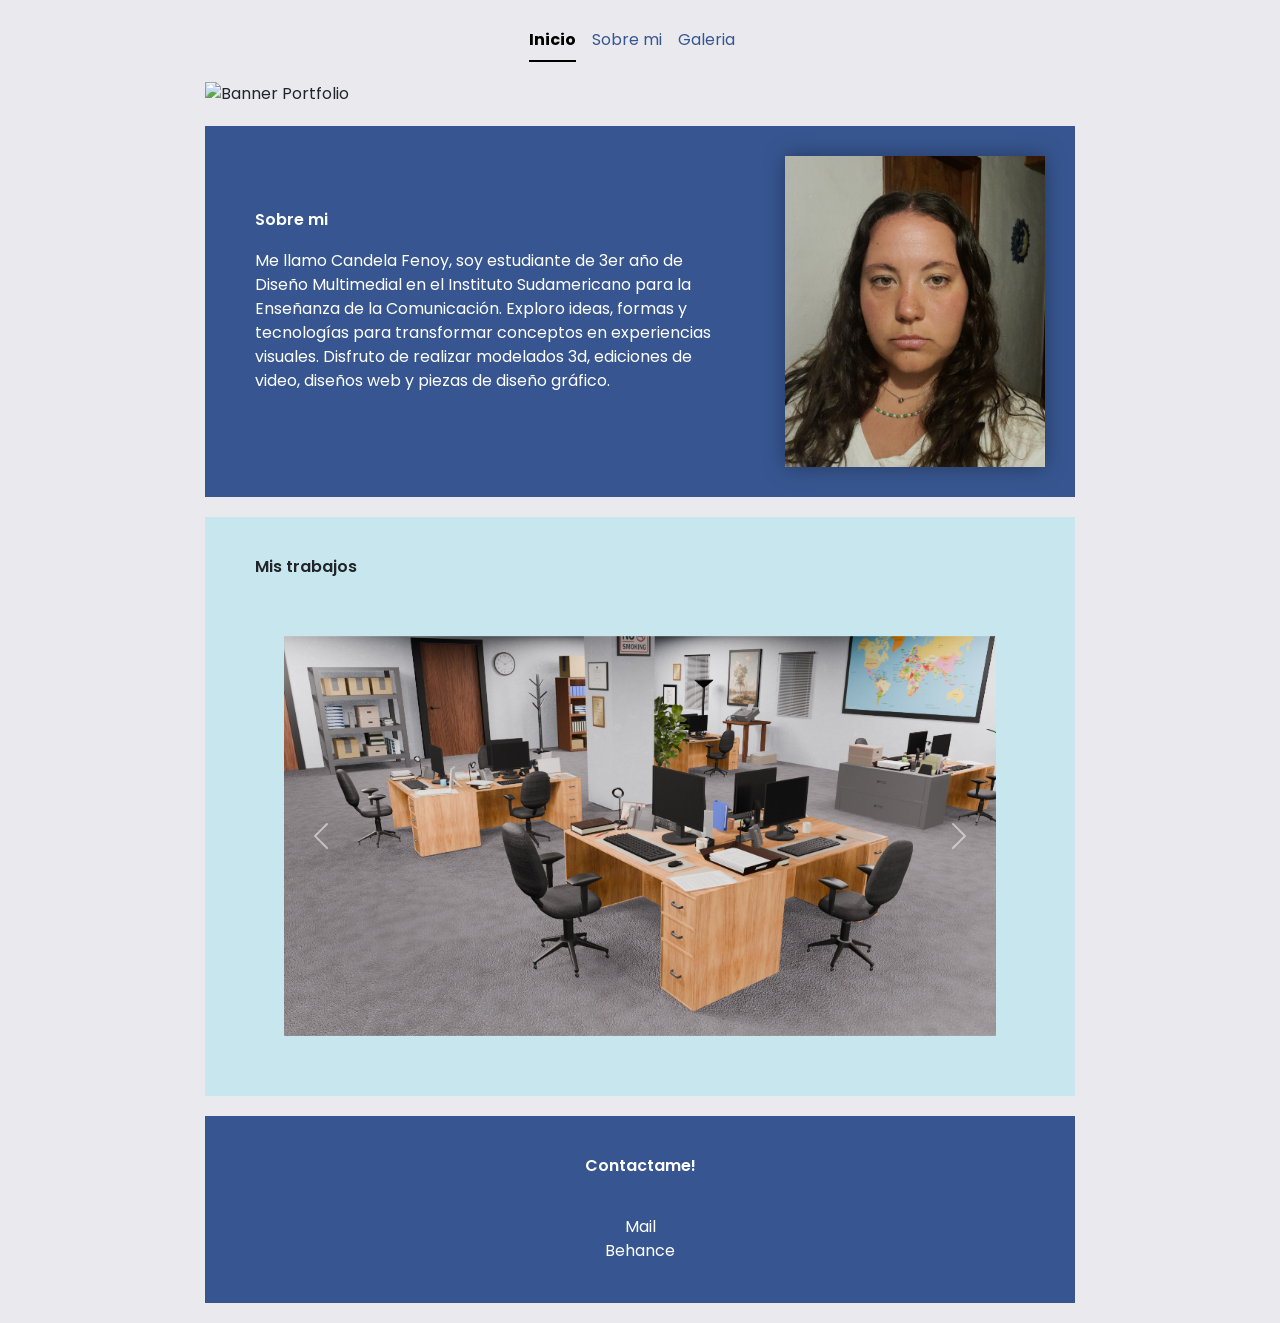
==== commit f9fa4a43: "Update index.html" ====
--- a/index.html
+++ b/index.html
@@ -4,7 +4,7 @@
 <head>
     <meta charset="utf-8">
     <meta name="viewport" content="width=device-width, initial-scale=1">
-    <title>Portfolio Candela Fenoy</title>
+    <title>Portfolio</title>
     <link href="https://cdn.jsdelivr.net/npm/bootstrap@5.3.8/dist/css/bootstrap.min.css" rel="stylesheet"
         integrity="sha384-sRIl4kxILFvY47J16cr9ZwB07vP4J8+LH7qKQnuqkuIAvNWLzeN8tE5YBujZqJLB" crossorigin="anonymous">
     <link rel="preconnect" href="https://fonts.googleapis.com">
--- a/style.css
+++ b/style.css
@@ -8,6 +8,9 @@
     justify-content: flex-start;
     font-family: "Poppins", sans-serif;
     font-weight: 400;
+}
+.nav-link{
+    color:#375691
 }
 
 .contenedor-pagina{
@@ -48,20 +51,44 @@
     min-width: 250px;
 }
 
-/* .yo h2{
-    margin: 20px;
-} */
-
-.img{
+.yo h2{
+    justify-content: start;
+    margin: 0 20px;
+}
+
+.shadow-drop-center{
+    width: 300px;
+    display: flex;
     flex: 1;
-    display: flex;
-    justify-content: center;
-}
-
-.img img{
+    justify-content: center;
+}
+.shadow-drop-center img{
     width: 100%;
     max-width: 300px;
     height: auto;
+    -webkit-animation: shadow-drop-center 2s linear both;
+    animation: shadow-drop-center 2s linear both;
+}
+
+@-webkit-keyframes shadow-drop-center { /* sumar esto */
+  0% {
+    -webkit-box-shadow: 0 0 0 0 rgba(0, 0, 0, 0);
+            box-shadow: 0 0 0 0 rgba(0, 0, 0, 0);
+  }
+  100% {
+    -webkit-box-shadow: 0 0 20px 0px rgba(0, 0, 0, 0.35);
+            box-shadow: 0 0 20px 0px rgba(0, 0, 0, 0.35);
+  }
+}
+@keyframes shadow-drop-center {
+  0% {
+    -webkit-box-shadow: 0 0 0 0 rgba(0, 0, 0, 0);
+            box-shadow: 0 0 0 0 rgba(0, 0, 0, 0);
+  }
+  100% {
+    -webkit-box-shadow: 0 0 20px 0px rgba(0, 0, 0, 0.35);
+            box-shadow: 0 0 20px 0px rgba(0, 0, 0, 0.35);
+  }
 }
 
 h2, h5{
@@ -74,28 +101,16 @@
  
 }
 
-@media (max-width: 768px) {
-  .inicio {
-    flex-direction: column;
-    text-align: justify;
-  }
-
-  .yo {
-    min-width: 100%;
-  }
-
-  .img img {
-    width: 100%;
-    max-width: 300px;
-  }
-}
-
 .carrusel{
     display: flex;
     flex-direction: column;
     width: 100%;
     background-color: #C7E6EE;
     padding: 20px 30px;
+}
+
+.carrusel h2{
+    margin: 20px;
 }
 
 #carouselExampleAutoplaying {
@@ -145,16 +160,16 @@
 .contenedor{
     margin: 0;
     padding:0;
+    display: flex;
+    flex-direction: column;
 }
 
 .sobreMi{
-    display: flex;
-    flex-direction: column;
     background-color: #375691;
     width: 100%;
     max-width: 900px;
     padding: 10px;
-    margin: 10px;
+    margin: 20px;
     border-radius: 10px;
     color:white;
     justify-content: center;
@@ -162,17 +177,45 @@
 
 .sobreMi h2, p, .programas h2{
     margin: 20px;
-
+}
+
+.text-focus-in{ 
+    text-align: justify;  
+	-webkit-animation: text-focus-in 1s linear 1s both;
+	        animation: text-focus-in 1s linear 1s both;
+}
+
+@-webkit-keyframes text-focus-in { 
+  0% {
+    -webkit-filter: blur(12px);
+            filter: blur(12px);
+    opacity: 0;
+  }
+  100% {
+    -webkit-filter: blur(0px);
+            filter: blur(0px);
+    opacity: 1;
+  }
+}
+@keyframes text-focus-in {
+  0% {
+    -webkit-filter: blur(12px);
+            filter: blur(12px);
+    opacity: 0;
+  }
+  100% {
+    -webkit-filter: blur(0px);
+            filter: blur(0px);
+    opacity: 1;
+  }
 }
 
 .programas{
-    display: flex;
-    flex-direction: column;
     background-color: #C7E6EE;
     width: 100%;
     max-width: 900px;
+    margin: 20px;
     padding: 10px;
-    margin: 10px;
     border-radius: 10px;
     justify-content: center;
 }
@@ -218,7 +261,7 @@
     margin: 10px;
 }
 
-.cadr-img-top{
+.card-img-top{
     width: 100%;
     height: 200px;
     object-fit: cover;
@@ -268,6 +311,12 @@
     align-items: center;
 }
 
+#carouselExampleControlsNoTouching{
+    max-width: 700px;
+    margin: 10px auto;
+    padding: 10px;
+    object-fit: cover;
+}
 
 .texto-video{
     display: flex;
@@ -278,6 +327,10 @@
     text-justify: inter-word;
 }
 
+.texto-video a{
+    color:white
+}
+
 .texto-video li{
     list-style: none;
 }
@@ -292,7 +345,7 @@
 
 .atras{
     justify-content: left;
-    margin: 10px;
+    margin: 20px;
 }
 
 .atras .btn{
@@ -301,9 +354,59 @@
     border-color:#C7E6EE;
 } 
 
-
-
-
-
-
-
+@media (max-width: 700px)
+{ 
+    .inicio {
+        flex-direction: column;
+        text-align: justify;
+      }
+    
+      .yo{
+        min-width: 100%;
+      }
+    
+      .shadow-drop-center img {
+        width: 100%;
+        max-width: 300px;
+      }
+
+    .pag-3d{
+        margin: 20px; 
+        padding: 0 10px;
+        border-radius: 0;
+    }
+
+    .texto-video{
+        flex-wrap: wrap; 
+        justify-content: center;
+    }
+
+     .sobreMi{
+        border-radius: 0;
+        margin: 10px 0;
+     }
+
+     .programas{
+        border-radius: 0;
+        margin: 10px 0;
+        padding: 0;
+     }
+        
+ }
+
+
+.btn-primary:hover{
+    background-color: #EAEAEE;
+    border-color: #EAEAEE;
+}
+
+@media (width < 800px){
+
+    .carrusel h2{
+        padding: 0 20px;
+    }
+
+    .carrusel{
+        padding: 0;
+    }
+}
